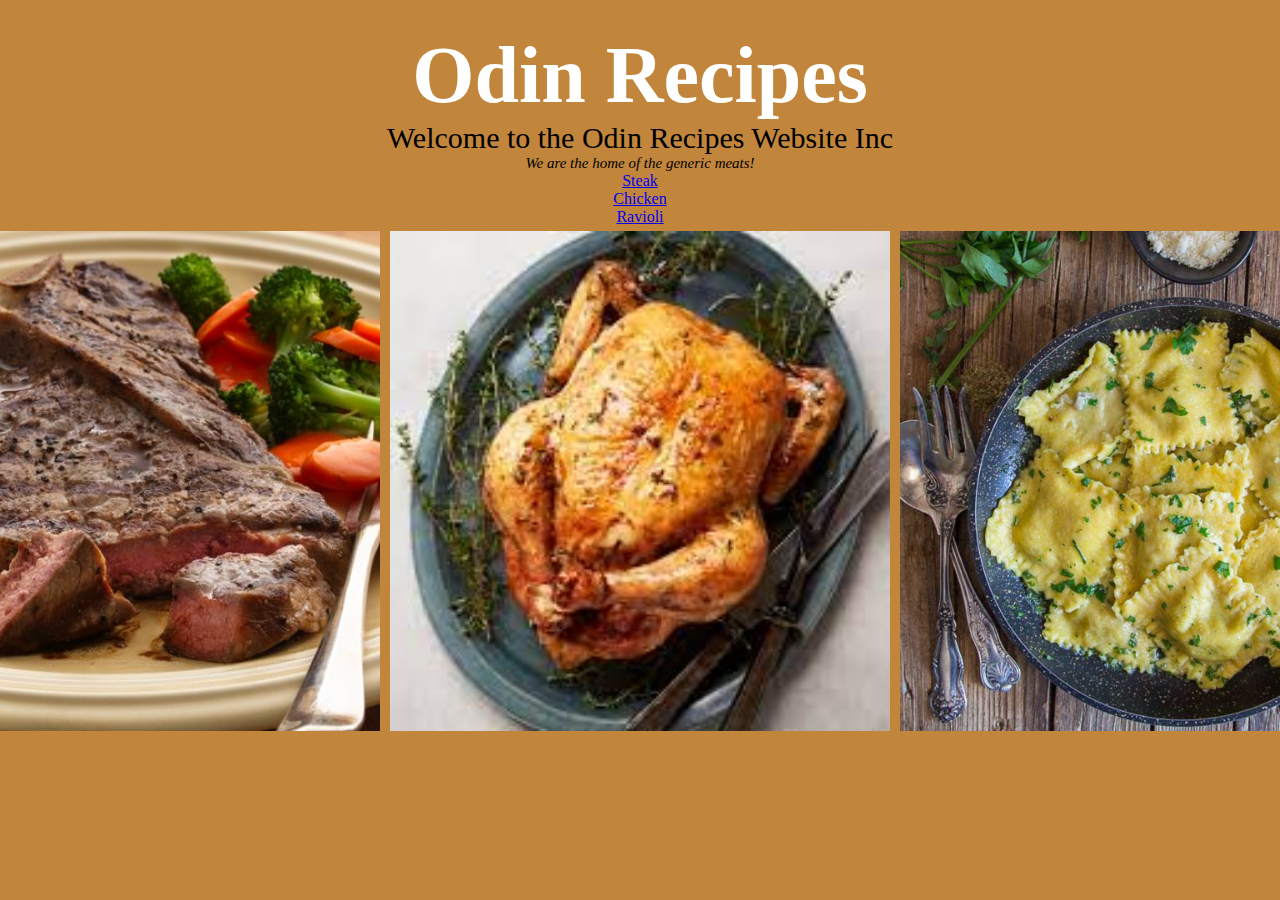
==== index.html @ d3bf20df "Added images to index.html and modified css" ====
<!DOCTYPE html>
<html lang="en">
<head>
    <meta charset="UTF-8">
    <meta http-equiv="X-UA-Compatible" content="IE=edge">
    <meta name="viewport" content="width=device-width, initial-scale=1.0">
    <title>The Odin Recipe List</title>
    <link href="styles.css" rel="stylesheet">
</head>
<body>
    <h1>Odin Recipes</h1>
    <p class="para">Welcome to the Odin Recipes Website Inc</p>
    <p class="para small-para"><em>We are the home of the generic meats!</em></p>
    <ul>
        <li><a href="./recipes/steak.html">Steak</a></li>
        <li><a href="./recipes/chicken.html">Chicken</a></li>
        <li><a href="./recipes/ravioli.html">Ravioli</a></li>
    </ul>
        <div class="food">
            <img src="images/steak.jpg" alt="steak">
            <img src="images/chicken.jpeg" alt="chicken">
            <img src="images/ravioli.jpg" alt="ravioli">
        </div>
</body>
</html>
---- styles.css ----
* {
    margin: 0;
    padding: 0;
}
body {
    background-color: #c1853b;
    font-family: 'Times New Roman', Times, serif;
    color: white;
}
h1 {
    margin: auto;
    width: fit-content;
    height: fit-content;
    text-align: center;
    font-size: 80px;
    padding-top: 30px;
}
.para {
    text-align: center;
    font-size: 30px;
    color: black;
}
.para.small-para {
    font-size: 15px;
}

li {
    text-align: center;
}
.food {
    display: flex;
    justify-content: center;
}
.food img {    
    height: 500px;
    width: 500px;
    object-fit: cover;
    padding: 5px;
}
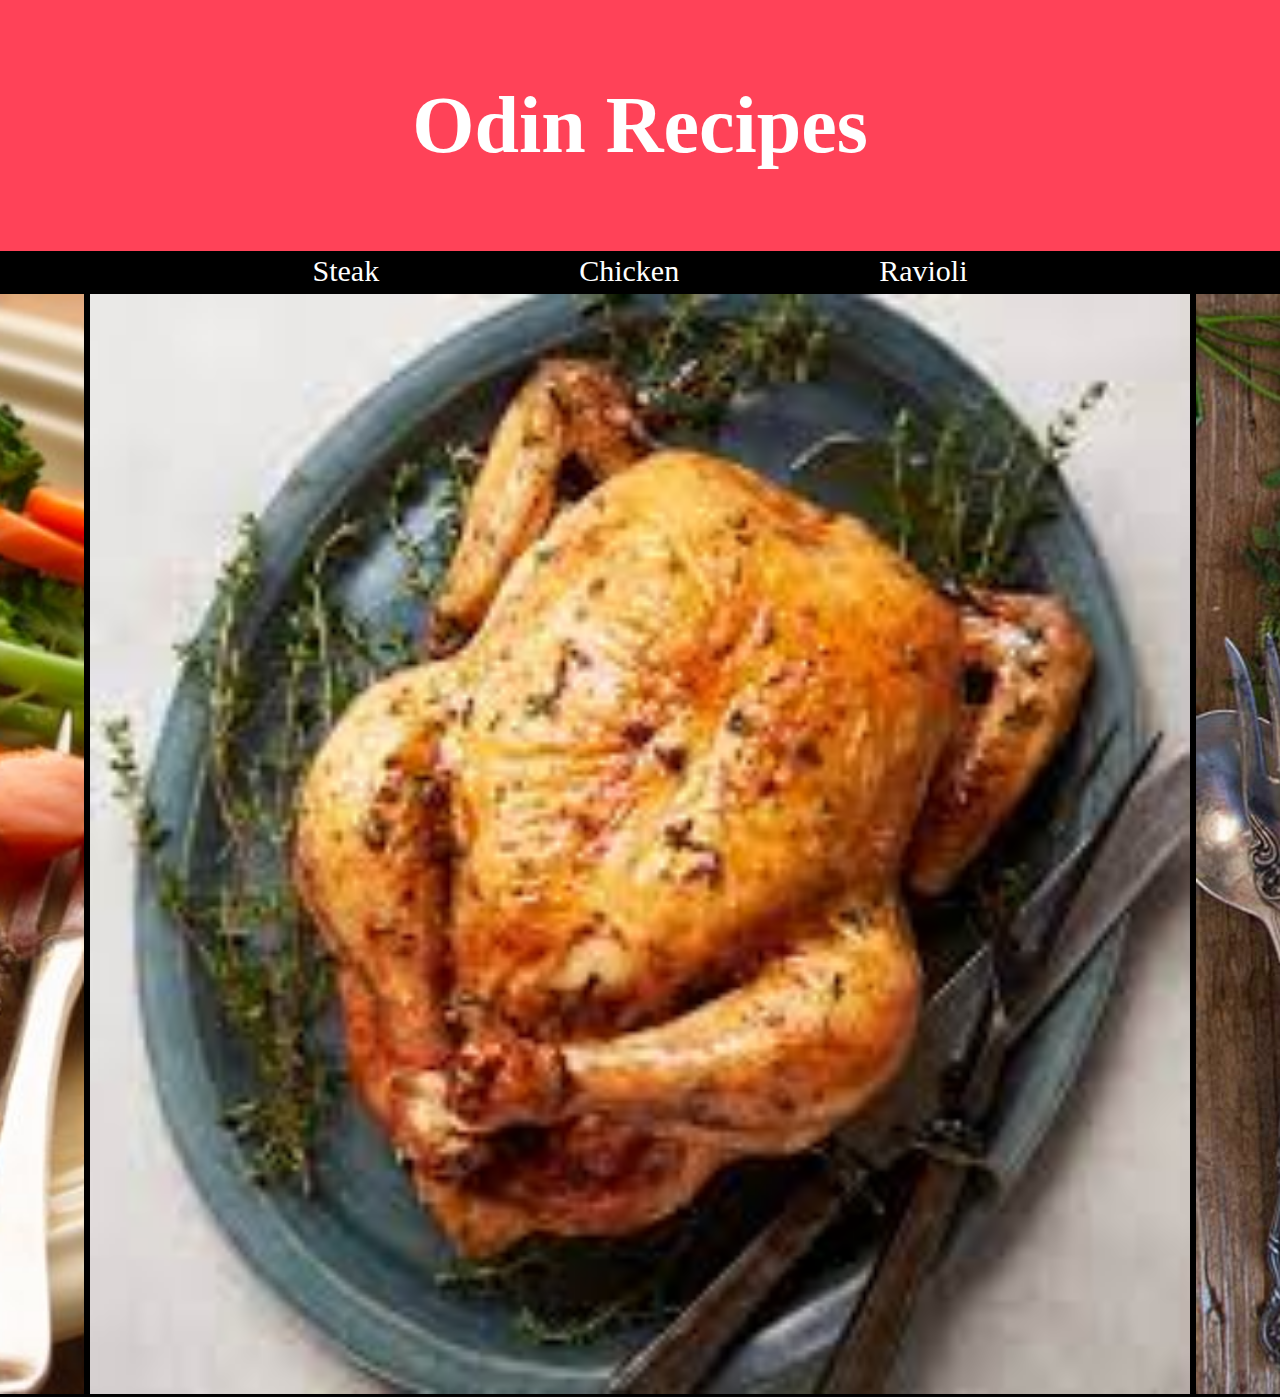
==== commit ef083feb: "Replaced nav and li element styles" ====
--- a/index.html
+++ b/index.html
@@ -8,14 +8,14 @@
     <link href="styles.css" rel="stylesheet">
 </head>
 <body>
-    <h1>Odin Recipes</h1>
-    <p class="para">Welcome to the Odin Recipes Website Inc</p>
-    <p class="para small-para"><em>We are the home of the generic meats!</em></p>
-    <ul>
-        <li><a href="./recipes/steak.html">Steak</a></li>
-        <li><a href="./recipes/chicken.html">Chicken</a></li>
-        <li><a href="./recipes/ravioli.html">Ravioli</a></li>
-    </ul>
+    <h1 class="header">Odin Recipes</h1>
+        <ul class="navigation">
+            <li><a href="./recipes/steak.html">Steak</a></li>
+            <li><a href="./recipes/chicken.html">Chicken</a></li>
+            <li><a href="./recipes/ravioli.html">Ravioli</a></li>
+        </ul>
+    <!--<p class="para">Welcome to the Odin Recipes Website Inc</p>
+    <p class="para small-para"><em>We are the home of the generic meats!</em></p>-->
         <div class="food">
             <img src="images/steak.jpg" alt="steak">
             <img src="images/chicken.jpeg" alt="chicken">
--- a/styles.css
+++ b/styles.css
@@ -3,17 +3,48 @@
     padding: 0;
 }
 body {
-    background-color: #c1853b;
+    background-color: #faf7f8;
     font-family: 'Times New Roman', Times, serif;
     color: white;
 }
-h1 {
+.header {
+    background-color: #ff4258;
     margin: auto;
-    width: fit-content;
-    height: fit-content;
     text-align: center;
+    padding: 80px;
     font-size: 80px;
-    padding-top: 30px;
+}
+/*Unordered list box around the lists*/
+ul.navigation {
+    display: flex;
+    justify-content: center;
+    background-color: black;
+    font-size: 30px;
+    text-align: center;
+    border: 3px solid black;
+    list-style: none;
+}
+/*The list boxes inside the unordered list box*/
+.navigation li {
+    padding: 0px 100px;
+    
+}
+a {
+    color: white;
+    text-decoration: none;
+}
+/*Color of the link*/
+a:link {
+    color: white;
+}
+/*On anchor hover*/
+a:hover {
+    color: #ff4258;
+    text-decoration: underline;
+}
+/*On achor active*/
+a:active {
+    color: #fc818f;
 }
 .para {
     text-align: center;
@@ -32,8 +63,8 @@
     justify-content: center;
 }
 .food img {    
-    height: 500px;
-    width: 500px;
+    width: 1100px;
+    height: 1100px;
     object-fit: cover;
-    padding: 5px;
+    border: 3px solid black;
 }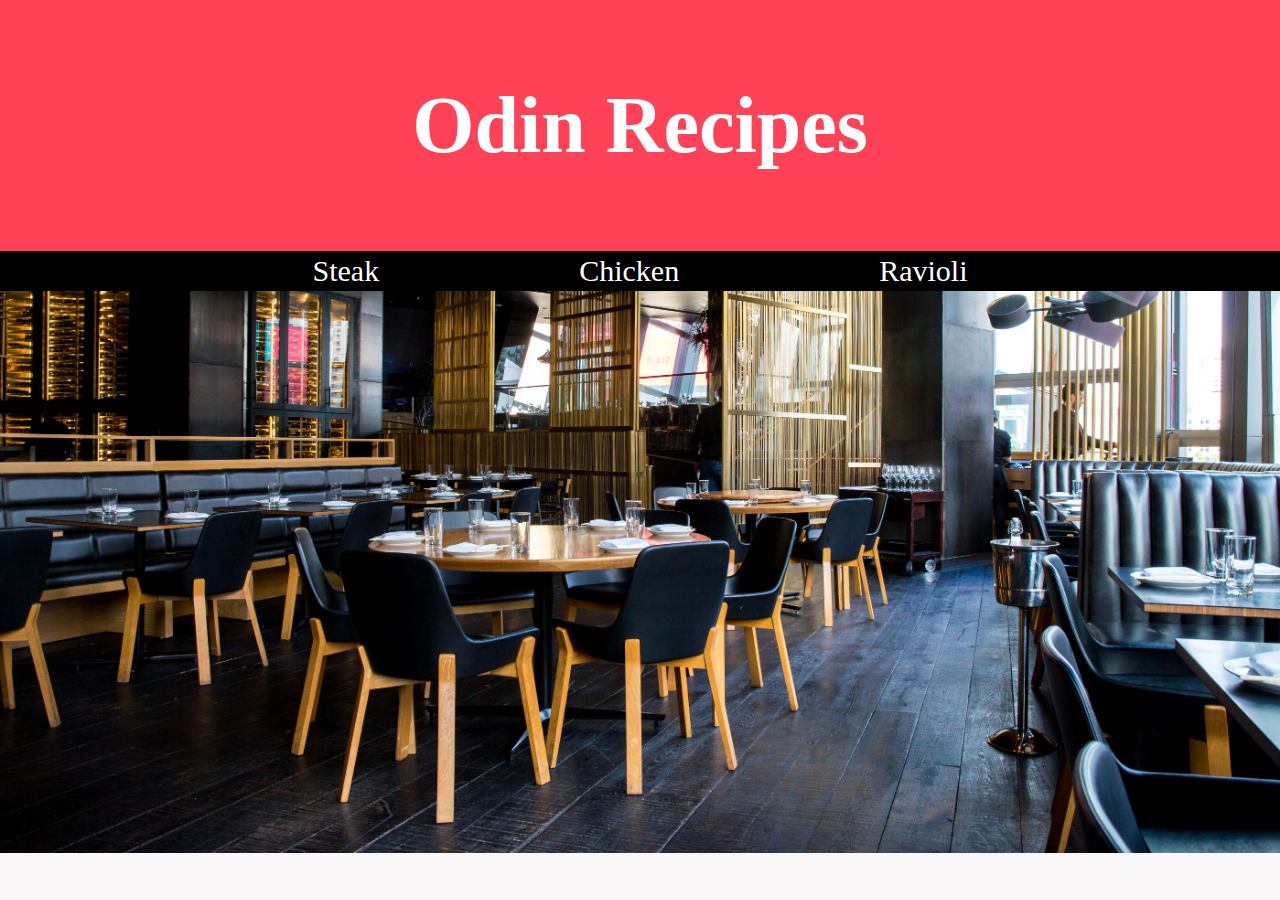
==== commit 5c97d23f: "Replaced background in index" ====
--- a/index.html
+++ b/index.html
@@ -9,17 +9,10 @@
 </head>
 <body>
     <h1 class="header">Odin Recipes</h1>
-        <ul class="navigation">
-            <li><a href="./recipes/steak.html">Steak</a></li>
-            <li><a href="./recipes/chicken.html">Chicken</a></li>
-            <li><a href="./recipes/ravioli.html">Ravioli</a></li>
-        </ul>
-    <!--<p class="para">Welcome to the Odin Recipes Website Inc</p>
-    <p class="para small-para"><em>We are the home of the generic meats!</em></p>-->
-        <div class="food">
-            <img src="images/steak.jpg" alt="steak">
-            <img src="images/chicken.jpeg" alt="chicken">
-            <img src="images/ravioli.jpg" alt="ravioli">
-        </div>
+    <ul class="navigation">
+        <li><a href="./recipes/steak.html">Steak</a></li>
+        <li><a href="./recipes/chicken.html">Chicken</a></li>
+        <li><a href="./recipes/ravioli.html">Ravioli</a></li>
+    </ul>
 </body>
 </html>--- a/styles.css
+++ b/styles.css
@@ -6,6 +6,11 @@
     background-color: #faf7f8;
     font-family: 'Times New Roman', Times, serif;
     color: white;
+    background-image: url("./images/diningroom.jpg");
+    background-size: cover;
+    background-repeat: no-repeat;
+    background-position: top;
+    height: 100%;
 }
 .header {
     background-color: #ff4258;
@@ -58,13 +63,3 @@
 li {
     text-align: center;
 }
-.food {
-    display: flex;
-    justify-content: center;
-}
-.food img {    
-    width: 1100px;
-    height: 1100px;
-    object-fit: cover;
-    border: 3px solid black;
-}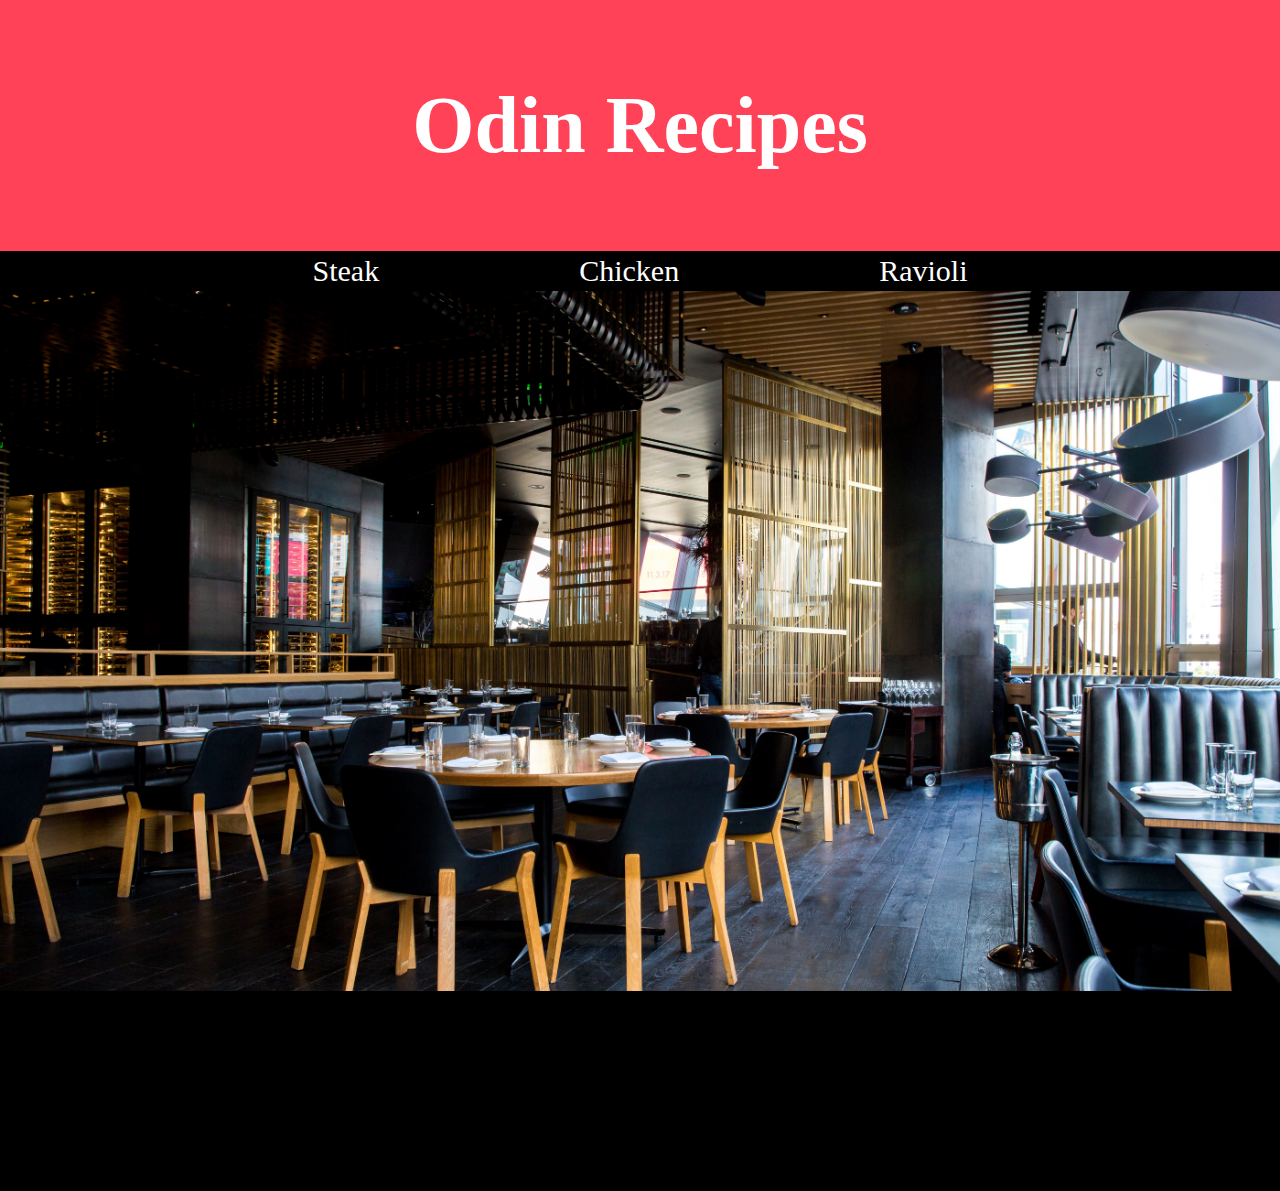
==== commit d04055f2: "Replaced all recipe htmls and recipestyles" ====
--- a/index.html
+++ b/index.html
@@ -14,5 +14,8 @@
         <li><a href="./recipes/chicken.html">Chicken</a></li>
         <li><a href="./recipes/ravioli.html">Ravioli</a></li>
     </ul>
+    <img src="images/diningroom.jpg" class="diningroom">
+    <div class="blackness">
+    </div>
 </body>
 </html>--- a/styles.css
+++ b/styles.css
@@ -6,11 +6,6 @@
     background-color: #faf7f8;
     font-family: 'Times New Roman', Times, serif;
     color: white;
-    background-image: url("./images/diningroom.jpg");
-    background-size: cover;
-    background-repeat: no-repeat;
-    background-position: top;
-    height: 100%;
 }
 .header {
     background-color: #ff4258;
@@ -63,3 +58,14 @@
 li {
     text-align: center;
 }
+img.diningroom {
+    object-fit: cover;
+    display: block;
+    height: 700px;
+    width: 100%;
+}
+.blackness {
+    background-color: black;
+    width: 100%;
+    height: 200px;
+}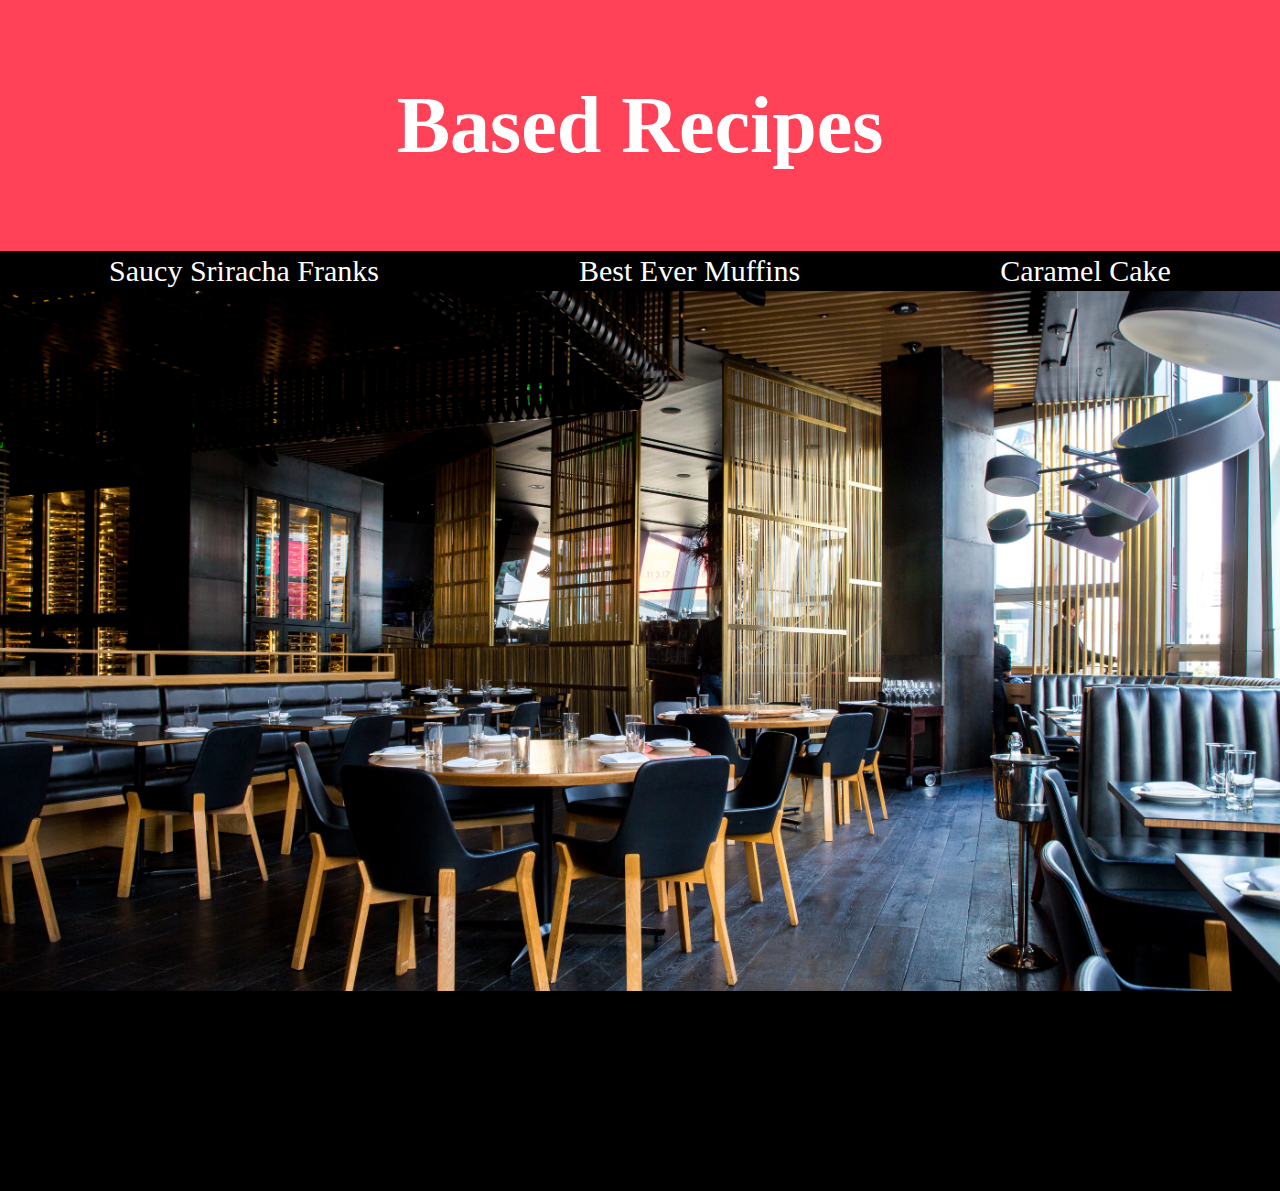
==== commit 9f04fd2d: "Replaced recipes with new ones and renamed files" ====
--- a/index.html
+++ b/index.html
@@ -4,15 +4,15 @@
     <meta charset="UTF-8">
     <meta http-equiv="X-UA-Compatible" content="IE=edge">
     <meta name="viewport" content="width=device-width, initial-scale=1.0">
-    <title>The Odin Recipe List</title>
+    <title>The Based Recipe List</title>
     <link href="styles.css" rel="stylesheet">
 </head>
 <body>
-    <h1 class="header">Odin Recipes</h1>
+    <h1 class="header">Based Recipes</h1>
     <ul class="navigation">
-        <li><a href="./recipes/steak.html">Steak</a></li>
-        <li><a href="./recipes/chicken.html">Chicken</a></li>
-        <li><a href="./recipes/ravioli.html">Ravioli</a></li>
+        <li><a href="./recipes/ssf.html">Saucy Sriracha Franks</a></li>
+        <li><a href="./recipes/bem.html">Best Ever Muffins</a></li>
+        <li><a href="./recipes/carca.html">Caramel Cake</a></li>
     </ul>
     <img src="images/diningroom.jpg" class="diningroom">
     <div class="blackness">
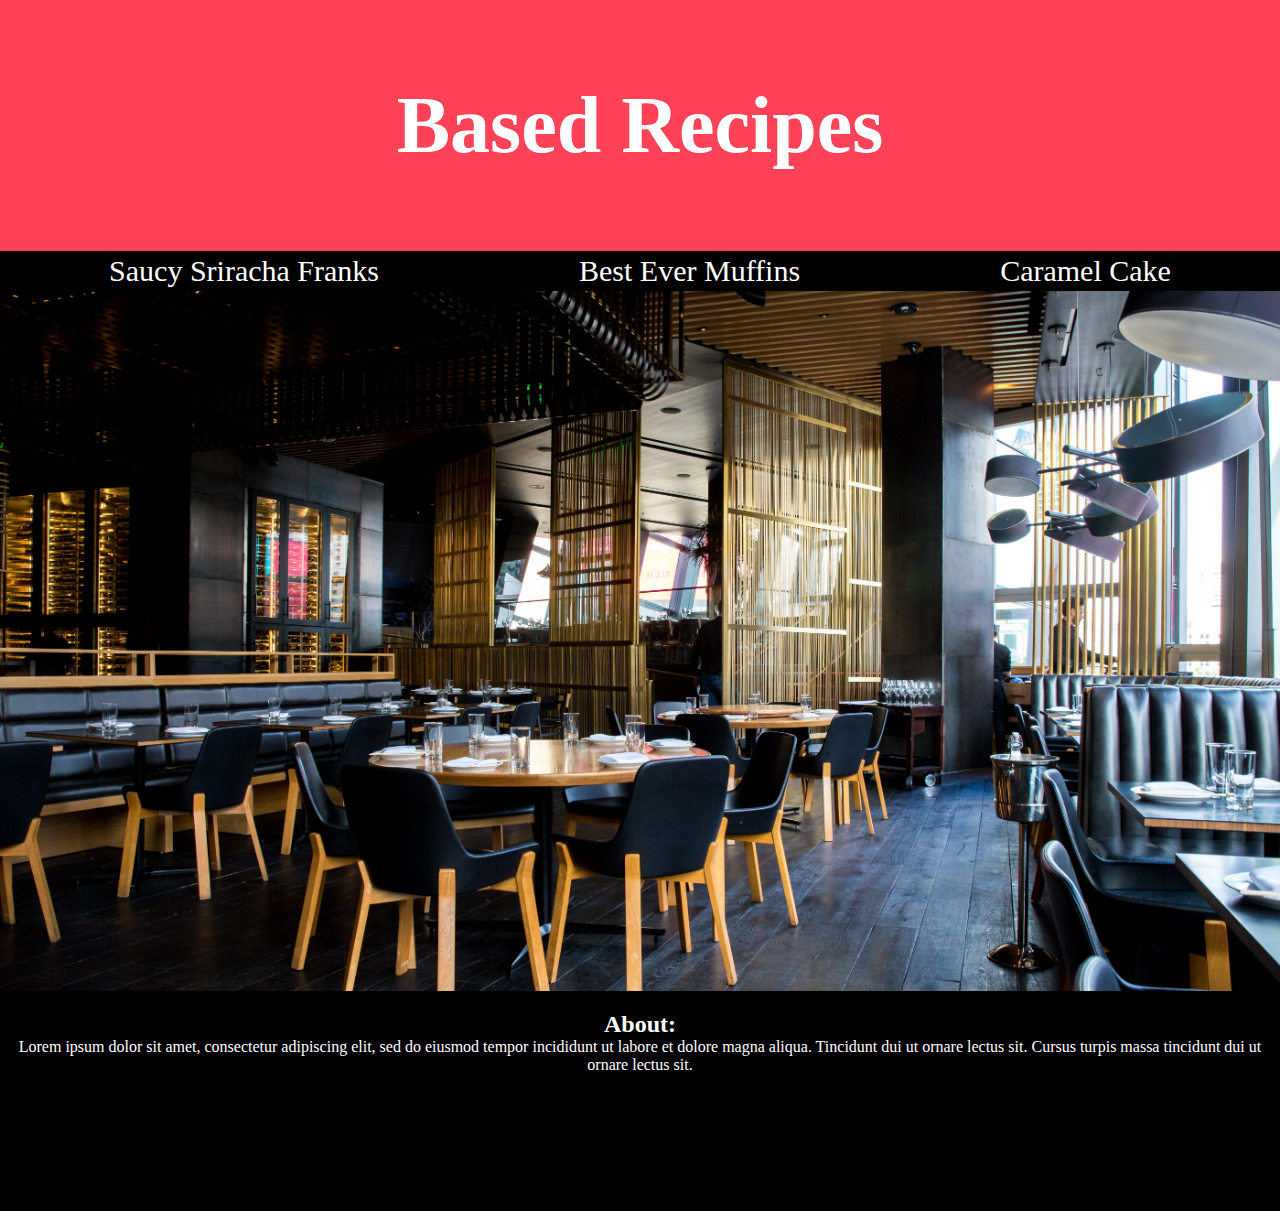
==== commit cc6242e0: "Realigned text in recipestyles" ====
--- a/index.html
+++ b/index.html
@@ -15,7 +15,9 @@
         <li><a href="./recipes/carca.html">Caramel Cake</a></li>
     </ul>
     <img src="images/diningroom.jpg" class="diningroom">
-    <div class="blackness">
+    <div class="about">
+        <h2>About:</h2>
+        <p>Lorem ipsum dolor sit amet, consectetur adipiscing elit, sed do eiusmod tempor incididunt ut labore et dolore magna aliqua. Tincidunt dui ut ornare lectus sit. Cursus turpis massa tincidunt dui ut ornare lectus sit.</p>
     </div>
 </body>
 </html>--- a/styles.css
+++ b/styles.css
@@ -64,8 +64,10 @@
     height: 700px;
     width: 100%;
 }
-.blackness {
+.about {
     background-color: black;
     width: 100%;
     height: 200px;
+    text-align: center;
+    padding-top: 20px;
 }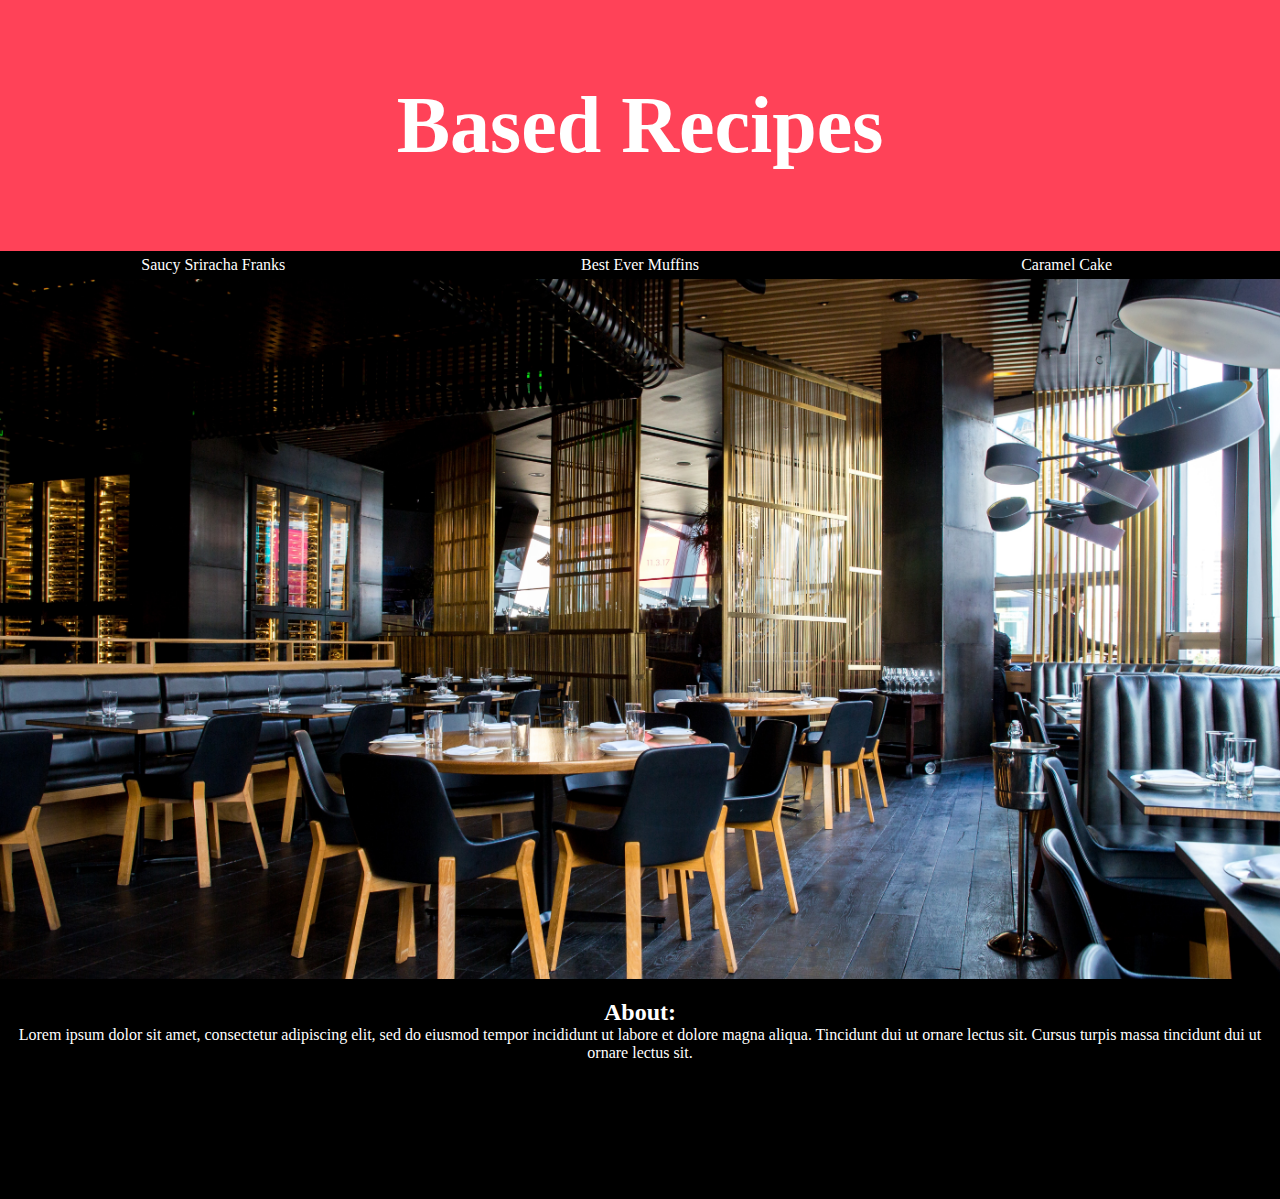
==== commit 2837cf6a: "Replaced navigation with div flex container items" ====
--- a/index.html
+++ b/index.html
@@ -9,11 +9,11 @@
 </head>
 <body>
     <h1 class="header">Based Recipes</h1>
-    <ul class="navigation">
-        <li><a href="./recipes/ssf.html">Saucy Sriracha Franks</a></li>
-        <li><a href="./recipes/bem.html">Best Ever Muffins</a></li>
-        <li><a href="./recipes/carca.html">Caramel Cake</a></li>
-    </ul>
+    <div class="flex-container">
+        <div><a href="../recipes/ssf.html">Saucy Sriracha Franks</a></div>
+        <div><a href="../recipes/bem.html">Best Ever Muffins</a></div>
+        <div><a href="../recipes/carca.html">Caramel Cake</a></div>
+    </div>
     <img src="images/diningroom.jpg" class="diningroom">
     <div class="about">
         <h2>About:</h2>
--- a/styles.css
+++ b/styles.css
@@ -13,21 +13,6 @@
     text-align: center;
     padding: 80px;
     font-size: 80px;
-}
-/*Unordered list box around the lists*/
-ul.navigation {
-    display: flex;
-    justify-content: center;
-    background-color: black;
-    font-size: 30px;
-    text-align: center;
-    border: 3px solid black;
-    list-style: none;
-}
-/*The list boxes inside the unordered list box*/
-.navigation li {
-    padding: 0px 100px;
-    
 }
 a {
     color: white;
@@ -70,4 +55,13 @@
     height: 200px;
     text-align: center;
     padding-top: 20px;
+}
+.flex-container {
+    display: flex;
+    text-align: center;
+}
+.flex-container div {
+    background-color: black;
+    padding: 5px;
+    flex: 1;
 }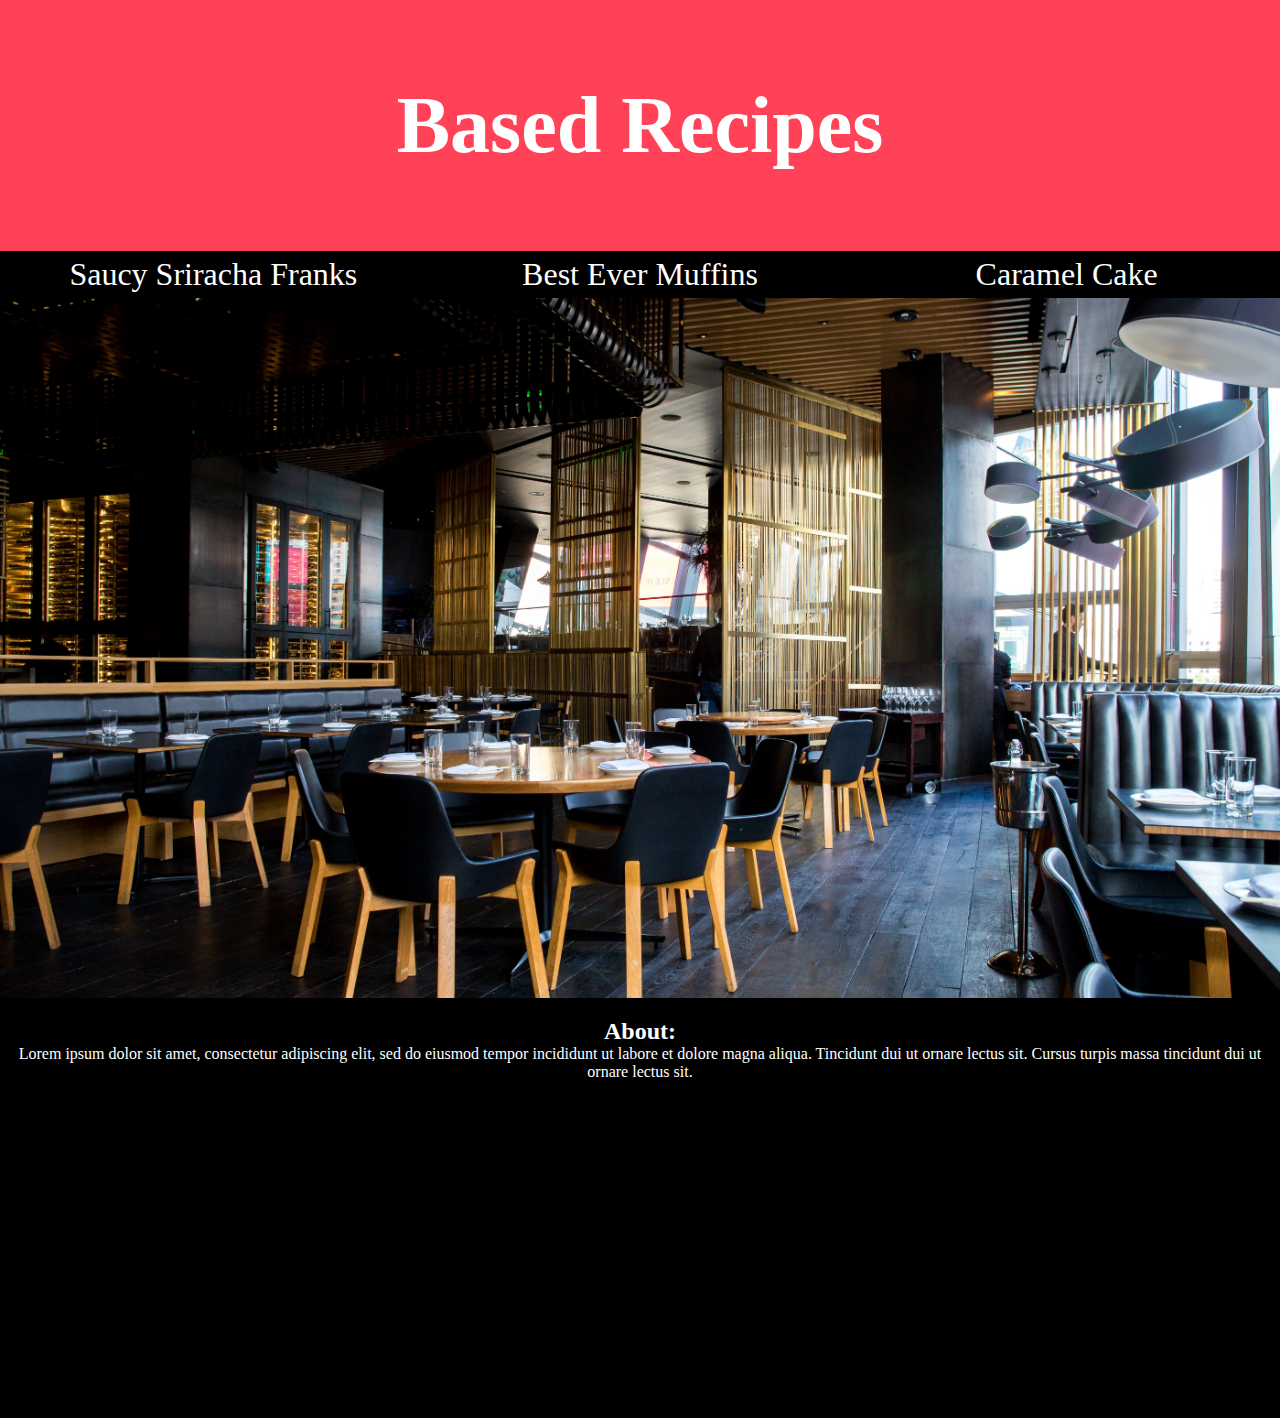
==== commit 5b6a6925: "Replaced recipe links to work correctly" ====
--- a/index.html
+++ b/index.html
@@ -10,9 +10,9 @@
 <body>
     <h1 class="header">Based Recipes</h1>
     <div class="flex-container">
-        <div><a href="../recipes/ssf.html">Saucy Sriracha Franks</a></div>
-        <div><a href="../recipes/bem.html">Best Ever Muffins</a></div>
-        <div><a href="../recipes/carca.html">Caramel Cake</a></div>
+        <div><a href="./recipes/ssf.html">Saucy Sriracha Franks</a></div>
+        <div><a href="./recipes/bem.html">Best Ever Muffins</a></div>
+        <div><a href="./recipes/carca.html">Caramel Cake</a></div>
     </div>
     <img src="images/diningroom.jpg" class="diningroom">
     <div class="about">
--- a/styles.css
+++ b/styles.css
@@ -52,7 +52,7 @@
 .about {
     background-color: black;
     width: 100%;
-    height: 200px;
+    height: 400px;
     text-align: center;
     padding-top: 20px;
 }
@@ -64,4 +64,5 @@
     background-color: black;
     padding: 5px;
     flex: 1;
+    font-size: xx-large;
 }